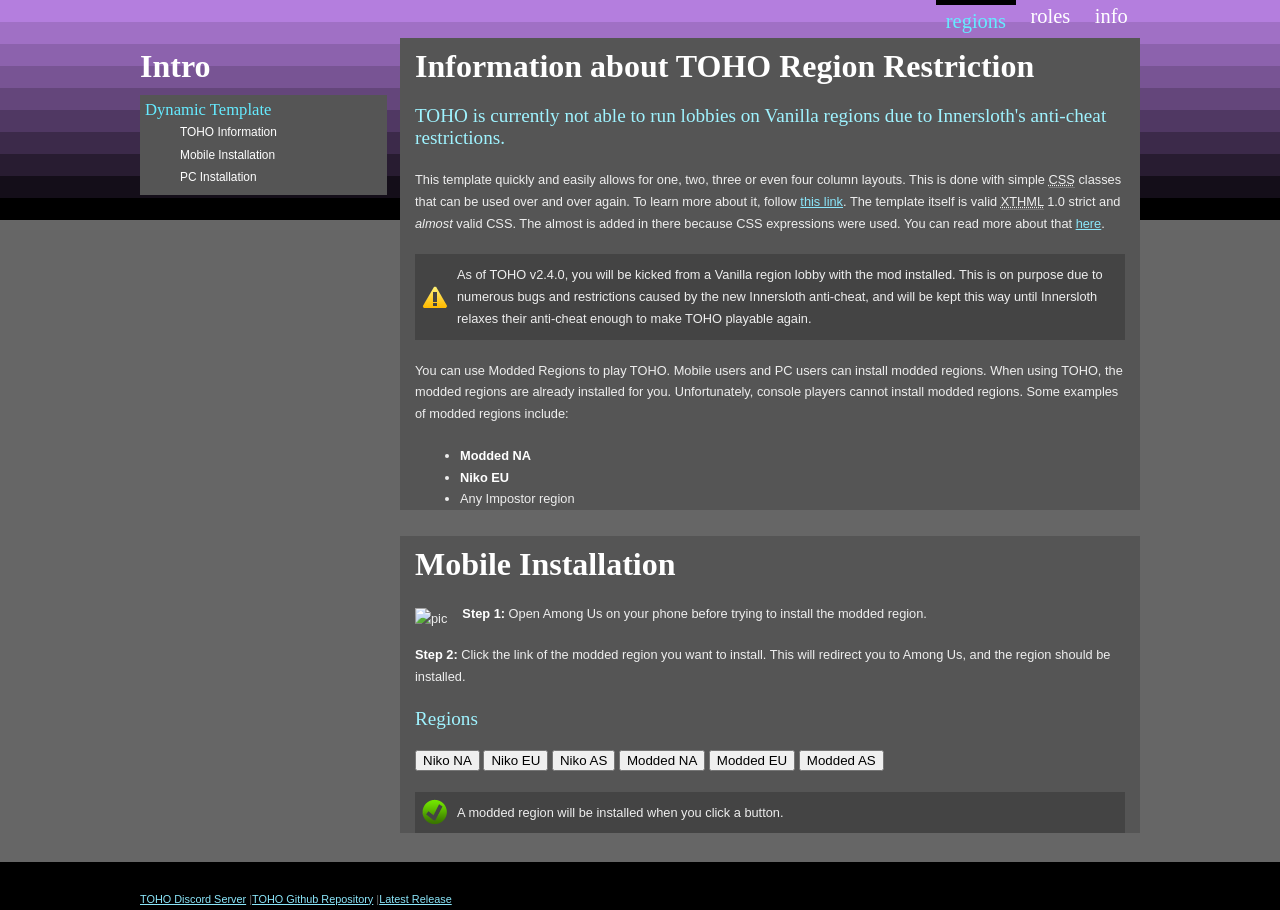
==== index.html @ 46070bb5 "Update index.html" ====
<!--
 ____________________________________________________________
|                                                            |
|    DESIGN + Pat Heard { http://fullahead.org }             |
|      DATE + 2006.03.19                                     |
| COPYRIGHT + Free use if this notice is left in place       |
|____________________________________________________________|

-->

<!DOCTYPE html PUBLIC "-//W3C//DTD XHTML 1.0 Strict//EN"
    "http://www.w3.org/TR/xhtml1/DTD/xhtml1-strict.dtd">

<html xmlns="http://www.w3.org/1999/xhtml" xml:lang="en" lang="en-AU">

<head>


  <title>Town of Host Optimized</title>

  <meta http-equiv="content-type" content="application/xhtml+xml; charset=UTF-8" />
  <meta name="author" content="fullahead.org" />
  <meta name="keywords" content="Open Web Design, OWD, Free Web Template, Lazy Days, Fullahead" />
  <meta name="description" content="A free web template designed by Fullahead.org and hosted on OpenWebDesign.org" />
  <meta name="robots" content="index, follow, noarchive" />
  <meta name="googlebot" content="noarchive" />

  <link rel="stylesheet" type="text/css" href="css/html.css" media="screen, projection, tv " />
  <link rel="stylesheet" type="text/css" href="css/layout.css" media="screen, projection, tv" />
  <link rel="stylesheet" type="text/css" href="css/print.css" media="print" />

</head>


<body>

<!-- CONTENT: Holds all site content except for the footer.  This is what causes the footer to stick to the bottom -->
<div id="content">

  <!-- MAIN MENU: Top horizontal menu of the site.  Use class="here" to turn the current page tab on -->
  <div id="mainMenu">
    <ul class="floatRight">
      <li><a href="index.html" title="Regions" class="here">Regions</a></li>
      <li><a href="help.html" title="Learn roles in TOHO">Roles</a></li>
      <li><a href="tags.html" title="Learn info about TOHO">Info</a></li>
    </ul>
  </div>




  <!-- PAGE CONTENT BEGINS: This is where you would define the columns (number, width and alignment) -->
  <div id="page">


    <!-- 25 percent width column, aligned to the left -->
    <div class="width25 floatLeft leftColumn">

      <h1>Intro</h1>

      <ul class="sideMenu">
        <li class="here">
          Dynamic Template
          <ul>
            <li><a href="#information" title="Jump to section">TOHO Information</a></li>
            <li><a href="#mobile" title="Jump to section">Mobile Installation</a></li>
            <li><a href="#computer" title="Jump to section">PC Installation</a></li>
          </ul>
        </li>
      </ul>

    </div>




    <!-- 75 percent width column, aligned to the right -->
    <div class="width75 floatRight">


      <!-- Gives the gradient block -->
      <div class="gradient">

        <a name="information"></a>

        <h1>Information about TOHO Region Restriction</h1>
        <h2>TOHO is currently not able to run lobbies on Vanilla regions due to Innersloth's anti-cheat restrictions.</h2>

        <p>
          This template quickly and easily allows for one, two, three or even four column layouts.  This is done with simple <acronym title="Cascading Style Sheet">CSS</acronym> classes that can be used over and over again.  To learn more about it, follow <a href="help.html" title="View help">this link</a>.  The template itself is valid <acronym title="eXtensible Hypertext Markup Language">XTHML</acronym> 1.0 strict and <i>almost</i> valid CSS.  The almost is added in there because CSS expressions were used.  You can read more about that <a href="#expressions" title="Read about CSS expressions">here</a>.
        </p>

        <blockquote class="exclamation">
          <p>
            As of TOHO v2.4.0, you will be kicked from a Vanilla region lobby with the mod installed. This is on purpose due to numerous bugs and restrictions caused by the new Innersloth anti-cheat, and will be kept this way until Innersloth relaxes their anti-cheat enough to make TOHO playable again.
          </p>
        </blockquote>

        <p>
          You can use Modded Regions to play TOHO. Mobile users and PC users can install modded regions. When using TOHO, the modded regions are already installed for you. Unfortunately, console players cannot install modded regions. Some examples of modded regions include:
        </p>


        <ul>
          <li><b>Modded NA</b></li>
          <li><b>Niko EU</b></li>
          <li>Any Impostor region</li>
        </ul>

      </div>





      <div class="gradient">

        <a name="mobile"></a>

        <h1>Mobile Installation</h1>

        <p>
          <img src="images/TOHOiconstatus.jpg" alt="pic" class="floatLeft"/>
          <b>Step 1: </b>Open Among Us on your phone before trying to install the modded region.
        </p>

        <p>
          <b>Step 2: </b>Click the link of the modded region you want to install. This will redirect you to Among Us, and the region should be installed.
        </p>

        <h2>Regions</h2>
        <p>
		  <button class = "btn btn-outline-success btn-sm" onclick="window.location.href='amongus://init?servername=Niko_NA&serverport=443&serverip=https%3A%2F%2Fau-us.niko233.top&usedtls=false'"> Niko NA </button>
		  <button class = "btn btn-outline-success btn-sm" onclick="window.location.href='amongus://init?servername=Niko_EU&serverport=443&serverip=https%3A%2F%2Fau-eu.niko233.top&usedtls=false'"> Niko EU </button>
		  <button class = "btn btn-outline-success btn-sm" onclick="window.location.href='amongus://init?servername=Niko_AS&serverport=443&serverip=https%3A%2F%2Fau-as.niko233.top&usedtls=false'"> Niko AS </button>
		  <button class = "btn btn-outline-success btn-sm" onclick="window.location.href='amongus://init?servername=Modded_NA&serverport=443&serverip=https%3A%2F%2Faumods.us&usedtls=false'"> Modded NA </button>
		  <button class = "btn btn-outline-success btn-sm" onclick="window.location.href='amongus://init?servername=Modded_EU&serverport=443&serverip=https%3A%2F%2Fau-eu.duikbo.at&usedtls=false'"> Modded EU </button>
		  <button class = "btn btn-outline-success btn-sm" onclick="window.location.href='amongus://init?servername=Modded_AS&serverport=443&serverip=https%3A%2F%2Fau-as.duikbo.at&usedtls=false'"> Modded AS </button>
		</p>

        <blockquote class="go">
          <p>
            A modded region will be installed when you click a button.
          </p>
        </blockquote>

      </div>

    </div>

  </div>

</div>


<!-- FOOTER: Site footer for links, copyright, etc. -->
<div id="footer">

  <div id="width"> <span class="floatLeft"><a href="https://discord.gg/tohoptimized" title="Discord Server">TOHO Discord Server</a> 
    <span class="grey">|</span><a href="https://github.com/Limeau/TownofHost-Optimized" title="Github Repository">TOHO Github Repository</a> 
    <span class="grey">|</span><a href="https://github.com/Limeau/TownofHost-Optimized/releases/latest" title="Release">Latest Release</a> 
    </span> 
  </div>

</div>

</body>

</html>
---- css/html.css ----
/**************************************************************
   AUTHOR:  Pat Heard (fullahead.org)
   DATE:    2006.03.19
   PURPOSE: Styles the html elements
 **************************************************************/

html {
  height: 100%;
}

body {
  height: 100%;

  margin: 0;
  padding: 0;
  text-align: center;

  font: 400 0.8em verdana, arial, sans-serif;
  line-height: 170%;

  background: #666 url(../images/bg/header.jpg) repeat-x top left;
  color: #EEE;
}

h1 {   
  clear: both;
  font: 700 2.5em "trebuchet ms", serif;
  color: #FFF;
}

h2 {
  font: 400 1.5em "trebuchet ms", serif;
  color: #9FF3FF;
}

h2 a {
  color: #29E3FF;
}

h2 a:hover {
  color: #FFF;
}

h3 {
  font: 400 1.3em "trebuchet ms", serif;
  color: #F8D766;
}

h4 {
  font: 700 1.2em "trebuchet ms", serif;
  color: #F39F01;
}

h5 {
  font: 700 1.1em "trebuchet ms", serif;
  color: #F17400;
}

h6 {
  font: 700 1em "trebuchet ms", serif;
  color: #FF4B33;
}


h1, h2, h3, h4, h5, h6, p, dl {
  margin: 0;
  padding: 10px 15px;
}

/* Done so the leftmost column aligns properly with the header.
   If the leftmost column has class gradient applied to it, 
   this class isn't required. */
.leftColumn h1,
.leftColumn h2, 
.leftColumn h3,
.leftColumn h4,
.leftColumn h5,
.leftColumn h6,
.leftColumn p,
.leftColumn dl {
  padding-left: 0;
}

a {
  color: #8BE6FA;
}

/* Uncomment this if you would like a visited link style 
a:visited {
  text-decoration: line-through;
} */

a:hover {
  color: #FFF;
}

b {
  color: #FFF;
}

ol, ul {
  margin: 10px 30px;
  padding: 0 30px;
}

ol {
  color: #FC0;
}

ol span {
  color: #EEE;
}

ul {
  list-style-image: url(../images/bg/bullet.gif);
}

del {
  color: #AAA;
}

code {
  margin: 10px 15px;
  padding: 10px;
  display: block;
  overflow: auto;
  
  font: 400 1em courier, monospace;
  line-height: 120%;
  white-space: pre;
  
  background: #444;
}

.leftColumn code {
  margin-left: 0;
}

acronym {
  cursor: help;
  border-bottom: 1px solid #777;
}

dt {
  font-weight: bold;
  color: #FFB323;
}

dd {
  margin-left: 0;
  padding-left: 45px; 
}




/**************************************************************
   Form Elements
 **************************************************************/

label {
  display: block;
}

input,
textarea,
select {
  padding: 2px;
  font: 400 1em verdana, sans-serif;
  color: #444;
  background: #EEE;
  border: 1px solid #444;
}

input:focus,
input:hover,
textarea:focus,
textarea:hover,
select:focus,
select:hover {
  color: #000;
  background: #E4F7FA;
  border: 1px solid #00DFFF;
}

input.button {
  padding: 2px 5px;

  font: 400 1.1em "trebuchet ms", serif;

  color: #555;
  background: #9FF3FF;
  border-width: 1px;
  border-style: solid;
  border-color: #FFF #00DFFF #00DFFF #FFF;
}





/**************************************************************
   Blockquote and included icons
 **************************************************************/

blockquote {
  margin: 10px 15px;
  padding-left: 27px;
  
  background-color: #444;  
  background-image: url(../images/icons/quote.gif);
  background-repeat: no-repeat;
  background-position: 5px 50%;  
}

blockquote.exclamation {
  background-image: url(../images/icons/exclamation.gif);
}

blockquote.stop {
  background-image: url(../images/icons/stop.gif);
}

blockquote.go {
  background-image: url(../images/icons/go.gif);
}





/**************************************************************
   Images
 **************************************************************/

img.floatRight {
  margin: 5px 0px 10px 15px;  
}

img.floatLeft {
  margin: 5px 15px 10px 0px;
}

a img {  
  border: 2px solid #8BE6FA;
}

a:hover img {  
  /* Fixes IE bug - IE doesn't correctly apply the style on a:hover so need to mask it */
  border: 2px solid #FFF !important;
  border: 2px solid #8BE6FA;
}
---- css/layout.css ----
/**************************************************************
   AUTHOR:  Pat Heard (fullahead.org)
   DATE:    2006.03.19
   PURPOSE: Controls the layout of the site and styles
            the menus
 **************************************************************/



/**************************************************************
   #content: Sets the width of the site.  Make changes here
             to convert to a fixed width site.
 **************************************************************/

#content {  
  height: 100%;
  min-height: 100%;

  text-align: left;
}

#content,
#width {
  /* max-width hack for IE since it doesn't understand the valid css property */
  width: expression(document.body.clientWidth > 1000 ? "1000px" : "94%");  
  max-width: 1000px;
  margin: 0 auto;
}

#content[id],
#width[id] {
  width: 94%;
  height: auto;
}



/**************************************************************
   #mainMenu: The top level site menu
 **************************************************************/

#mainMenu { 
  float: left;
  width: 100%;
  clear: both;  
}

#mainMenu ul {
  margin: 0;
  padding: 0;
}

#mainMenu li {
  display: inline;
  list-style: none;
  margin: 0;
  padding: 0;
}

#mainMenu li a {
  float: left;
  margin: 0 2px;
  padding: 5px 0.5em;

  font: 400 1.6em "trebuchet ms", serif;
  text-decoration: none;
  text-transform: lowercase;
  color: #FFF;
}

#mainMenu li a:hover,
#mainMenu li a.here {
  color: #65EBFF;
  border-top: 5px solid #000;
}

#mainMenu li a.last {
  margin-right: 0;
}




/**************************************************************
   .sideMenu: The side bar menu
 **************************************************************/

ul.sideMenu {
  margin: 0;
  padding: 0;
}

.sideMenu li {
  display: inline;
  
  /* Needed since IE fails when you give it list-style: none; */  
  list-style-image: url(foo.gif);
  font: 400 1.3em "trebuchet ms", serif;
}

.sideMenu li a {
  display: block;
  margin: 0.2em 0;
  padding: 3px 5px;    
  
  text-decoration: none;
  color: #FFF;
} 

.sideMenu li a:hover {
  color: #65EBFF;
  background: #5F5F5F;
}

/* Active menu item */
.sideMenu li.here {
  display: block;  
  padding: 5px;
  color: #65EBFF;
  background: #555;
}

/* Submenu of active menu item */
.sideMenu li.here ul {
  margin: 0;
  padding: 0;
}

.sideMenu li.here ul li a {
  padding-left: 35px;
  font: 400 0.55em verdana, arial, sans-serif; 
  color: #FFF;  
  background: url(../images/bg/bullet.gif) no-repeat 10px 0px;
}

.sideMenu li.here ul li a:hover {
  color: #9FF3FF;
  background: #5F5F5F url(../images/bg/bullet.gif) no-repeat 10px 0px;
}



/**************************************************************
   #page: Holds the main page content.
 **************************************************************/

#page {
  float: left;
  width: 100%;
  clear: both;
  
  padding-bottom: 4em;
}




/**************************************************************
   #footer: The page footer - will stick to the bottom if not
            enough content.
 **************************************************************/

#footer {
  float: left;
  width: 100%;
  clear: both;
  
  margin-top: -3.8em;
  background: #000 url(../images/bg/footer.jpg) repeat-x top left;
}

/* Sets the width of the footer content */
#footer #width {
  position: relative;
  z-index: 3;
  font-size: 0.85em;
  padding-top: 27px;
}



/**************************************************************
   Width classes used by the site columns
 **************************************************************/

.width100 {
  width: 100%;
}

.width75 {
  width: 74%;
}

.width50 {
  width: 49.7%;
}

.width33 {
  width: 32.7%;
}

.width25 {
  width: 24.7%;
}



/**************************************************************
   Alignment classes
 **************************************************************/

.floatLeft {
  float: left;
}

.floatRight {
  float: right;
}

.alignLeft {
  text-align: left;
}

.alignRight {
  text-align: right;
}



/**************************************************************
   Generic display classes
 **************************************************************/

.clear {
  clear: both;
}

.block {
  display: block;
}

.small {
  font-size: 0.8em;
}

.green {
  color: #A1FF45;
}

.red {
  color: #EA1B00;
}

.grey {
  color: #666;
}

.grey a {
  color: #999;
}

.grey a:hover {
  color: #EEE;
}

.gradient {
  margin-bottom: 2em;
  background: #555 url(../images/bg/gradient.jpg) repeat-x bottom left; 
}
---- css/print.css ----
/**************************************************************
   AUTHOR:  Pat Heard (fullahead.org)
   DATE:    2006.03.19
   PURPOSE: Styles the page for print.  Techniques adopted from
            http://www.alistapart.com/articles/goingtoprint/
 **************************************************************/

body {
  font: 400 12pt verdana, arial, sans-serif;
  color: #000;
  background: #FFF;
}

h1 {
  margin-top: 30px;
  font-size: 18pt;
  border-bottom: 1px solid #999;
}

h2 {
  font-size: 16pt;
}

h3 {
  font-size: 14pt;
}

h4, h5, h6 {
  font-size: 12pt;
}

acronym {
  border: 0;
}

a {
  color: #00F;
}

/* Prints the URL after a link in CSS2 supporting browsers */
a:link:after, 
a:visited:after {
   content: " (" attr(href) ") ";
   font-size: 90%;
}


/* Don't display these elements since they're not useful on paper */
#header,
#mainMenu,
.sideMenu,
#footer {
  display: none;
}

#content {
  width: auto;
  margin: 0 8%;
  padding: 0;
}
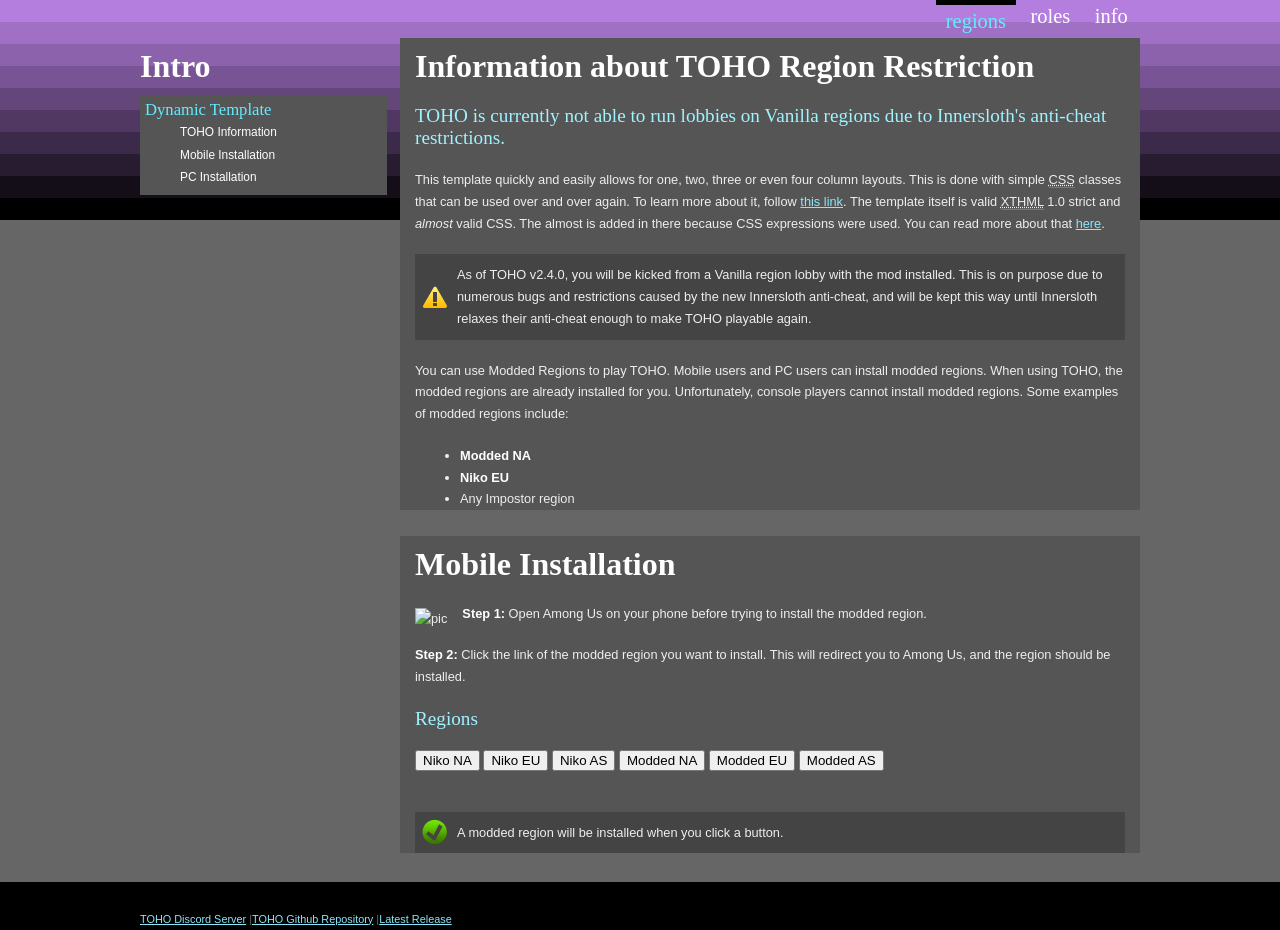
==== commit 512dda12: "Update index.html" ====
--- a/index.html
+++ b/index.html
@@ -138,6 +138,10 @@
 		  <button class = "btn btn-outline-success btn-sm" onclick="window.location.href='amongus://init?servername=Modded_AS&serverport=443&serverip=https%3A%2F%2Fau-as.duikbo.at&usedtls=false'"> Modded AS </button>
 		</p>
 
+
+        <p></p>
+		  
+		  
         <blockquote class="go">
           <p>
             A modded region will be installed when you click a button.
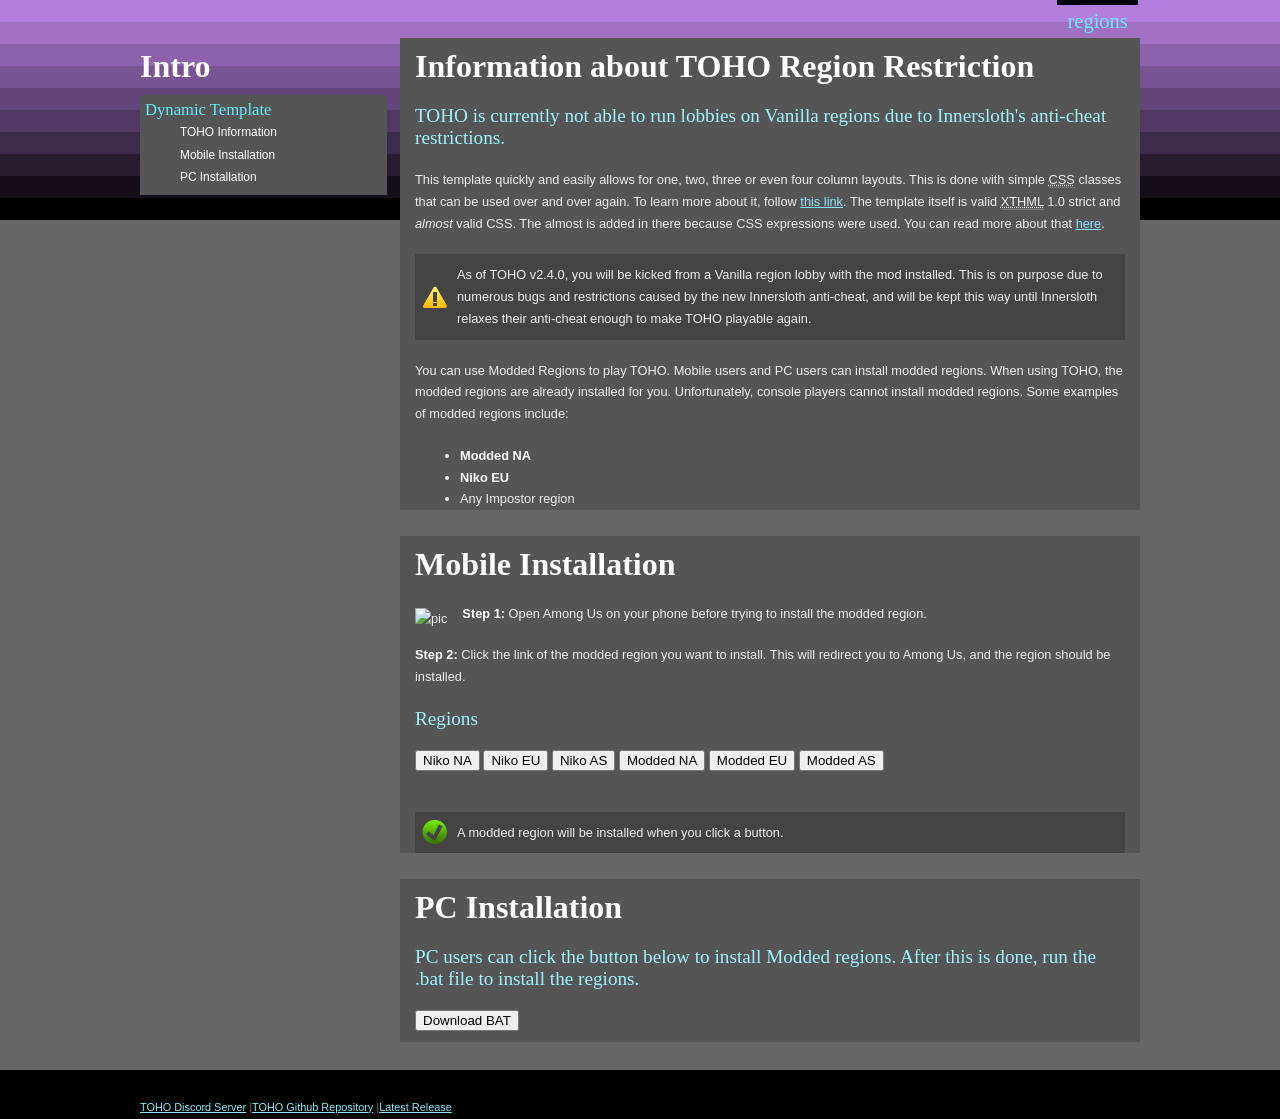
==== commit acd0ed97: "Update index.html" ====
--- a/index.html
+++ b/index.html
@@ -41,8 +41,6 @@
   <div id="mainMenu">
     <ul class="floatRight">
       <li><a href="index.html" title="Regions" class="here">Regions</a></li>
-      <li><a href="help.html" title="Learn roles in TOHO">Roles</a></li>
-      <li><a href="tags.html" title="Learn info about TOHO">Info</a></li>
     </ul>
   </div>
 
@@ -148,6 +146,24 @@
           </p>
         </blockquote>
 
+      </div>      
+	
+		
+		
+		
+	  <div class="gradient">
+
+        <a name="computer"></a>
+
+        <h1>PC Installation</h1>
+		<h2>PC users can click the button below to install Modded regions. After this is done, run the .bat file to install the regions.</h2>
+
+        <p>
+		  <a href="modded_regions_installer.bat" download="modded_regions_installer">
+			  <button class = "btn btn-outline-success btn-sm"> Download BAT </button>
+		  </a>
+		</p>
+
       </div>
 
     </div>
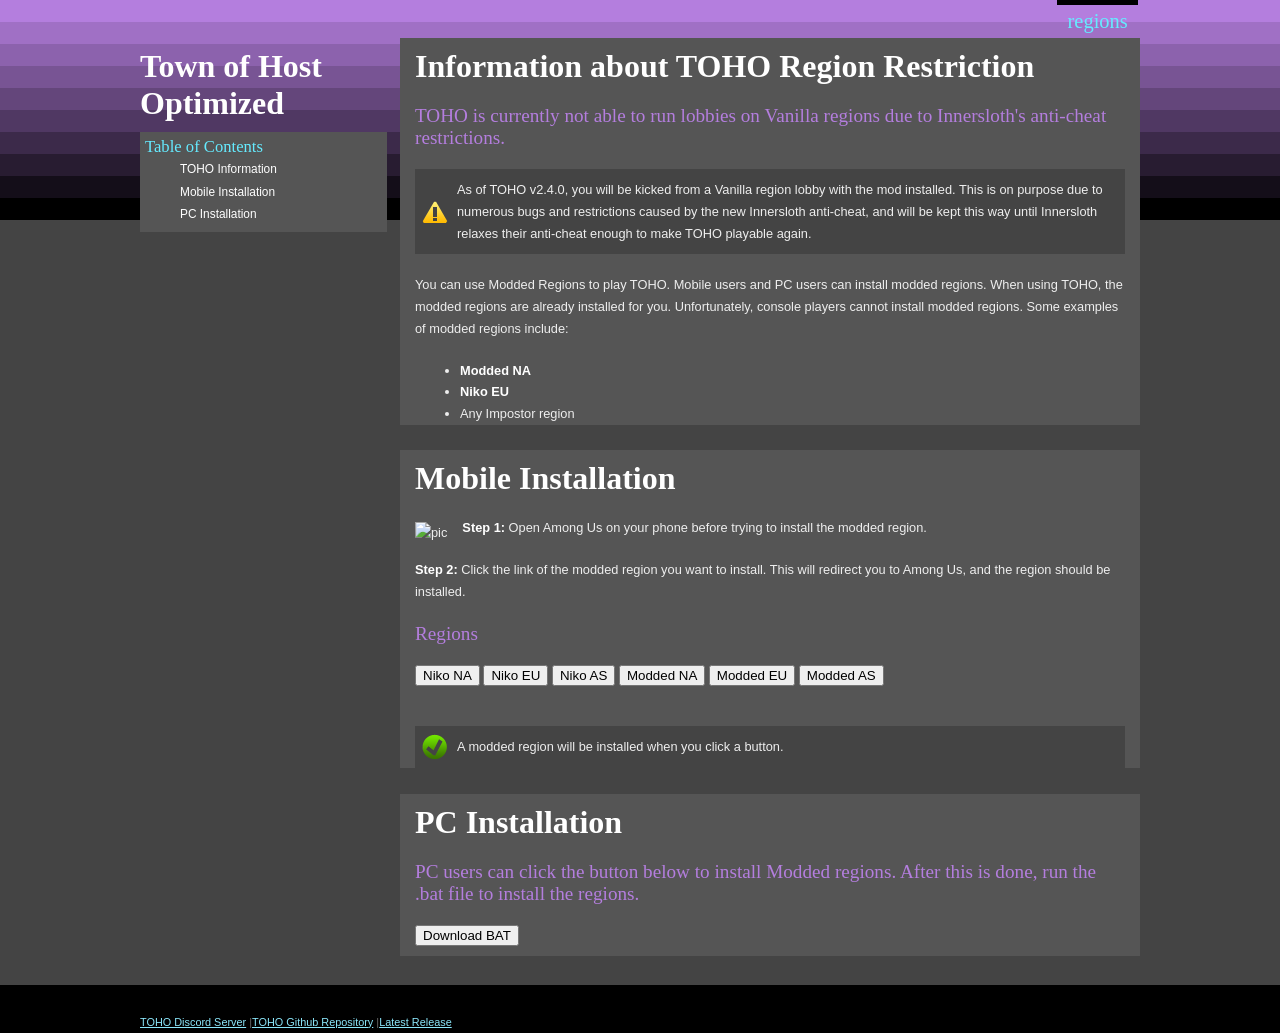
==== commit 44cc11ef: "Update index.html" ====
--- a/index.html
+++ b/index.html
@@ -54,11 +54,11 @@
     <!-- 25 percent width column, aligned to the left -->
     <div class="width25 floatLeft leftColumn">
 
-      <h1>Intro</h1>
+      <h1>Town of Host Optimized</h1>
 
       <ul class="sideMenu">
         <li class="here">
-          Dynamic Template
+          Table of Contents
           <ul>
             <li><a href="#information" title="Jump to section">TOHO Information</a></li>
             <li><a href="#mobile" title="Jump to section">Mobile Installation</a></li>
@@ -83,10 +83,6 @@
 
         <h1>Information about TOHO Region Restriction</h1>
         <h2>TOHO is currently not able to run lobbies on Vanilla regions due to Innersloth's anti-cheat restrictions.</h2>
-
-        <p>
-          This template quickly and easily allows for one, two, three or even four column layouts.  This is done with simple <acronym title="Cascading Style Sheet">CSS</acronym> classes that can be used over and over again.  To learn more about it, follow <a href="help.html" title="View help">this link</a>.  The template itself is valid <acronym title="eXtensible Hypertext Markup Language">XTHML</acronym> 1.0 strict and <i>almost</i> valid CSS.  The almost is added in there because CSS expressions were used.  You can read more about that <a href="#expressions" title="Read about CSS expressions">here</a>.
-        </p>
 
         <blockquote class="exclamation">
           <p>
@@ -159,7 +155,7 @@
 		<h2>PC users can click the button below to install Modded regions. After this is done, run the .bat file to install the regions.</h2>
 
         <p>
-		  <a href="modded_regions_installer.bat" download="modded_regions_installer">
+		  <a href="modded_regions_installer.bat" download="modded_regions_installer.bat">
 			  <button class = "btn btn-outline-success btn-sm"> Download BAT </button>
 		  </a>
 		</p>
--- a/css/html.css
+++ b/css/html.css
@@ -18,7 +18,7 @@
   font: 400 0.8em verdana, arial, sans-serif;
   line-height: 170%;
 
-  background: #666 url(../images/bg/header.jpg) repeat-x top left;
+  background: #444 url(../images/bg/header.jpg) repeat-x top left;
   color: #EEE;
 }
 
@@ -30,7 +30,7 @@
 
 h2 {
   font: 400 1.5em "trebuchet ms", serif;
-  color: #9FF3FF;
+  color: #B47EDE;
 }
 
 h2 a {
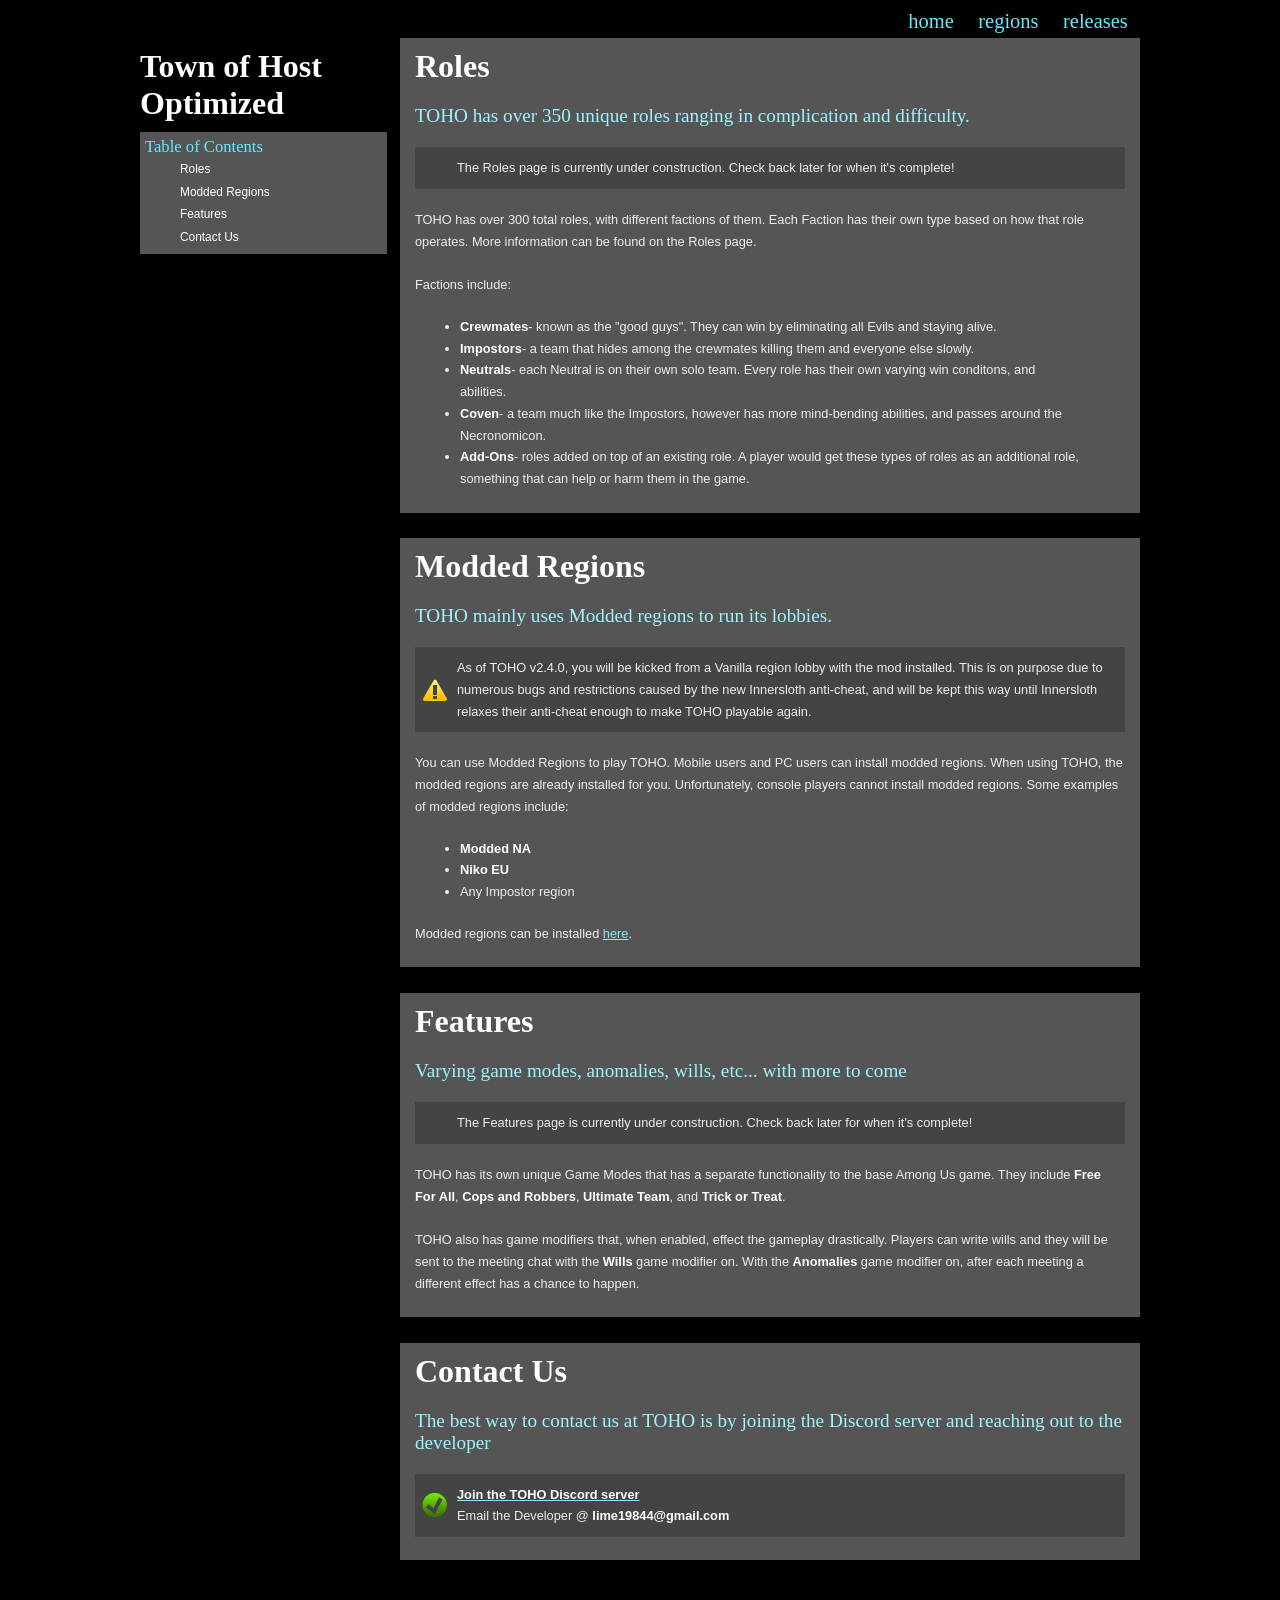
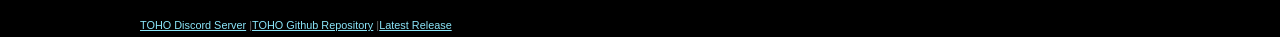
==== commit 40d07b2e: "Update index.html" ====
--- a/index.html
+++ b/index.html
@@ -18,10 +18,13 @@
 
   <title>Town of Host Optimized</title>
 
+  <meta property="og:description" content="The official Town of Host Optimized web page" />
+  <meta property="og:title" content="Town of Host Optimized" />
+	
   <meta http-equiv="content-type" content="application/xhtml+xml; charset=UTF-8" />
-  <meta name="author" content="fullahead.org" />
-  <meta name="keywords" content="Open Web Design, OWD, Free Web Template, Lazy Days, Fullahead" />
-  <meta name="description" content="A free web template designed by Fullahead.org and hosted on OpenWebDesign.org" />
+  <meta name="author" content="Limeau" />
+  <meta name="keywords" content="TOHO, Modded Among Us, Among Us, Town Of Host Optimized" />
+  <meta name="description" content="The official Town of Host Optimized web page" />
   <meta name="robots" content="index, follow, noarchive" />
   <meta name="googlebot" content="noarchive" />
 
@@ -29,6 +32,28 @@
   <link rel="stylesheet" type="text/css" href="css/layout.css" media="screen, projection, tv" />
   <link rel="stylesheet" type="text/css" href="css/print.css" media="print" />
 
+
+  <style>
+
+      html, body 
+	  {
+        height: 100%;
+        margin: 0;
+      }
+
+      body
+	  {
+        width: 100%;
+        min-height: 100%;
+        background-image: url("../images/bgb.jpg");
+        background-repeat: no-repeat;
+        background-position: center;
+        background-size: cover;
+        background-attachment: fixed;
+      }
+
+  </style>
+	
 </head>
 
 
@@ -40,7 +65,9 @@
   <!-- MAIN MENU: Top horizontal menu of the site.  Use class="here" to turn the current page tab on -->
   <div id="mainMenu">
     <ul class="floatRight">
-      <li><a href="index.html" title="Regions" class="here">Regions</a></li>
+      <li><a href="index.html" title="Home" class="here">Home</a></li>
+      <li><a href="regions.html" title="Regions" class="here">Regions</a></li>
+	  <li><a href="releases.html" title="Releases" class="here">Releases</a></li>
     </ul>
   </div>
 
@@ -51,7 +78,7 @@
   <div id="page">
 
 
-    <!-- 25 percent width column, aligned to the left -->
+<!-- 25 percent width column, aligned to the left -->
     <div class="width25 floatLeft leftColumn">
 
       <h1>Town of Host Optimized</h1>
@@ -60,17 +87,16 @@
         <li class="here">
           Table of Contents
           <ul>
-            <li><a href="#information" title="Jump to section">TOHO Information</a></li>
-            <li><a href="#mobile" title="Jump to section">Mobile Installation</a></li>
-            <li><a href="#computer" title="Jump to section">PC Installation</a></li>
+            <li><a href="#roles" title="Jump to section">Roles</a></li>
+            <li><a href="#regions" title="Jump to section">Modded Regions</a></li>
+            <li><a href="#features" title="Jump to section">Features</a></li>
+            <li><a href="#contact" title="Jump to section">Contact Us</a></li>
           </ul>
         </li>
       </ul>
 
     </div>
-
-
-
+	  
 
     <!-- 75 percent width column, aligned to the right -->
     <div class="width75 floatRight">
@@ -79,10 +105,41 @@
       <!-- Gives the gradient block -->
       <div class="gradient">
 
-        <a name="information"></a>
-
-        <h1>Information about TOHO Region Restriction</h1>
-        <h2>TOHO is currently not able to run lobbies on Vanilla regions due to Innersloth's anti-cheat restrictions.</h2>
+        <a name="roles"></a>
+
+        <h1>Roles</h1>
+        <h2>TOHO has over 350 unique roles ranging in complication and difficulty.</h2>
+
+        <blockquote class="construction">
+          <p>
+            The Roles page is currently under construction. Check back later for when it's complete!
+          </p>
+        </blockquote>
+
+        <p>
+          TOHO has over 300 total roles, with different factions of them. Each Faction has their own type based on how that role operates. More information can be found on the Roles page.<br><br>Factions include:
+        </p>
+
+
+        <ul>
+          <li><b>Crewmates</b>- known as the "good guys". They can win by eliminating all Evils and staying alive.</li>
+          <li><b>Impostors</b>- a team that hides among the crewmates killing them and everyone else slowly.</li>
+          <li><b>Neutrals</b>- each Neutral is on their own solo team. Every role has their own varying win conditons, and abilities.</li>
+          <li><b>Coven</b>- a team much like the Impostors, however has more mind-bending abilities, and passes around the Necronomicon.</li>
+          <li><b>Add-Ons</b>- roles added on top of an existing role. A player would get these types of roles as an additional role, something that can help or harm them in the game.</li>
+        </ul>
+
+      </div>
+
+
+
+		
+	  <div class="gradient">
+
+        <a name="regions"></a>
+
+        <h1>Modded Regions</h1>
+        <h2>TOHO mainly uses Modded regions to run its lobbies.</h2>
 
         <blockquote class="exclamation">
           <p>
@@ -101,64 +158,48 @@
           <li>Any Impostor region</li>
         </ul>
 
-      </div>
-
-
-
-
-
+        <p>
+		  Modded regions can be installed <a href="https://limeau.github.io/regions.html" title="Regions tab">here</a>.
+		</p>		  
+
+      </div>
+
+
+      <!-- Gives the gradient block -->
       <div class="gradient">
 
-        <a name="mobile"></a>
-
-        <h1>Mobile Installation</h1>
-
-        <p>
-          <img src="images/TOHOiconstatus.jpg" alt="pic" class="floatLeft"/>
-          <b>Step 1: </b>Open Among Us on your phone before trying to install the modded region.
+        <a name="features"></a>
+
+        <h1>Features</h1>
+        <h2>Varying game modes, anomalies, wills, etc... with more to come</h2>
+
+        <blockquote class="construction">
+          <p>
+            The Features page is currently under construction. Check back later for when it's complete!
+          </p>
+        </blockquote>
+
+        <p>
+          TOHO has its own unique Game Modes that has a separate functionality to the base Among Us game. They include <b>Free For All</b>, <b>Cops and Robbers</b>, <b>Ultimate Team</b>, and <b>Trick or Treat</b>.<br><br>TOHO also has game modifiers that, when enabled, effect the gameplay drastically. Players can write wills and they will be sent to the meeting chat with the <b>Wills</b> game modifier on. With the <b>Anomalies</b> game modifier on, after each meeting a different effect has a chance to happen. 
         </p>
 
-        <p>
-          <b>Step 2: </b>Click the link of the modded region you want to install. This will redirect you to Among Us, and the region should be installed.
-        </p>
-
-        <h2>Regions</h2>
-        <p>
-		  <button class = "btn btn-outline-success btn-sm" onclick="window.location.href='amongus://init?servername=Niko_NA&serverport=443&serverip=https%3A%2F%2Fau-us.niko233.top&usedtls=false'"> Niko NA </button>
-		  <button class = "btn btn-outline-success btn-sm" onclick="window.location.href='amongus://init?servername=Niko_EU&serverport=443&serverip=https%3A%2F%2Fau-eu.niko233.top&usedtls=false'"> Niko EU </button>
-		  <button class = "btn btn-outline-success btn-sm" onclick="window.location.href='amongus://init?servername=Niko_AS&serverport=443&serverip=https%3A%2F%2Fau-as.niko233.top&usedtls=false'"> Niko AS </button>
-		  <button class = "btn btn-outline-success btn-sm" onclick="window.location.href='amongus://init?servername=Modded_NA&serverport=443&serverip=https%3A%2F%2Faumods.us&usedtls=false'"> Modded NA </button>
-		  <button class = "btn btn-outline-success btn-sm" onclick="window.location.href='amongus://init?servername=Modded_EU&serverport=443&serverip=https%3A%2F%2Fau-eu.duikbo.at&usedtls=false'"> Modded EU </button>
-		  <button class = "btn btn-outline-success btn-sm" onclick="window.location.href='amongus://init?servername=Modded_AS&serverport=443&serverip=https%3A%2F%2Fau-as.duikbo.at&usedtls=false'"> Modded AS </button>
-		</p>
-
-
-        <p></p>
-		  
-		  
-        <blockquote class="go">
-          <p>
-            A modded region will be installed when you click a button.
-          </p>
-        </blockquote>
-
-      </div>      
-	
-		
-		
+      </div>
+
+
+
 		
 	  <div class="gradient">
 
-        <a name="computer"></a>
-
-        <h1>PC Installation</h1>
-		<h2>PC users can click the button below to install Modded regions. After this is done, run the .bat file to install the regions.</h2>
-
-        <p>
-		  <a href="modded_regions_installer.bat" download="modded_regions_installer.bat">
-			  <button class = "btn btn-outline-success btn-sm"> Download BAT </button>
-		  </a>
-		</p>
+        <a name="contact"></a>
+
+        <h1>Contact Us</h1>
+        <h2>The best way to contact us at TOHO is by joining the Discord server and reaching out to the developer</h2>
+
+        <blockquote class="go">
+          <p>
+            <a href="https://discord.gg/tohoptimized" title="Discord Server"><b>Join the TOHO Discord server</b></a><br>Email the Developer @ <b>lime19844@gmail.com</b>
+          </p>
+        </blockquote>
 
       </div>
 
--- a/css/html.css
+++ b/css/html.css
@@ -18,7 +18,7 @@
   font: 400 0.8em verdana, arial, sans-serif;
   line-height: 170%;
 
-  background: #444 url(../images/bg/header.jpg) repeat-x top left;
+  background: #000;
   color: #EEE;
 }
 
@@ -30,7 +30,7 @@
 
 h2 {
   font: 400 1.5em "trebuchet ms", serif;
-  color: #B47EDE;
+  color: #9FF3FF;
 }
 
 h2 a {
@@ -129,7 +129,7 @@
   line-height: 120%;
   white-space: pre;
   
-  background: #444;
+  background: #000;
 }
 
 .leftColumn code {
@@ -225,6 +225,10 @@
   background-image: url(../images/icons/go.gif);
 }
 
+blockquote.construction {
+  background-image: url(../images/icons/crane.gif);
+}
+
 
 
 
--- a/css/layout.css
+++ b/css/layout.css
@@ -12,6 +12,13 @@
              to convert to a fixed width site.
  **************************************************************/
 
+#contentcenter {  
+  height: 100%;
+  min-height: 100%;
+
+  text-align: center;
+}
+
 #content {  
   height: 100%;
   min-height: 100%;
@@ -20,6 +27,7 @@
 }
 
 #content,
+#contentcenter,
 #width {
   /* max-width hack for IE since it doesn't understand the valid css property */
   width: expression(document.body.clientWidth > 1000 ? "1000px" : "94%");  
@@ -28,6 +36,7 @@
 }
 
 #content[id],
+#contentcenter[id],
 #width[id] {
   width: 94%;
   height: auto;
@@ -146,6 +155,16 @@
 
 #page {
   float: left;
+  text-align: left
+  width: 100%;
+  clear: both;
+  
+  padding-bottom: 4em;
+}
+
+#pagecenter {
+  float: left;
+  text-align: center;
   width: 100%;
   clear: both;
   
@@ -221,6 +240,10 @@
   text-align: left;
 }
 
+.alignCenter {
+  text-align: center;
+}
+
 .alignRight {
   text-align: right;
 }
@@ -265,10 +288,31 @@
 
 .gradient {
   margin-bottom: 2em;
+  padding-bottom: 1em;
   background: #555 url(../images/bg/gradient.jpg) repeat-x bottom left; 
 }
 
-
-
-
-
+.buttonClass {
+  font-size:10px;
+  width:100px;
+  height:30px;
+  border-width:1px;
+  color:rgba(255, 255, 255, 1);
+  border-color:rgba(144, 19, 254, 1);
+  font-weight:bold;
+  border-top-left-radius:28px;
+  border-top-right-radius:28px;
+  border-bottom-left-radius:28px;
+  border-bottom-right-radius:28px;
+  text-shadow: 1px 1px 0px rgba(41, 8, 70, 1);
+  background:linear-gradient(rgba(144, 19, 254, 1), rgba(76, 5, 138, 1));
+}
+
+.buttonClass:hover {
+  background: linear-gradient(rgba(76, 5, 138, 1), rgba(144, 19, 254, 1));
+}
+
+
+
+
+
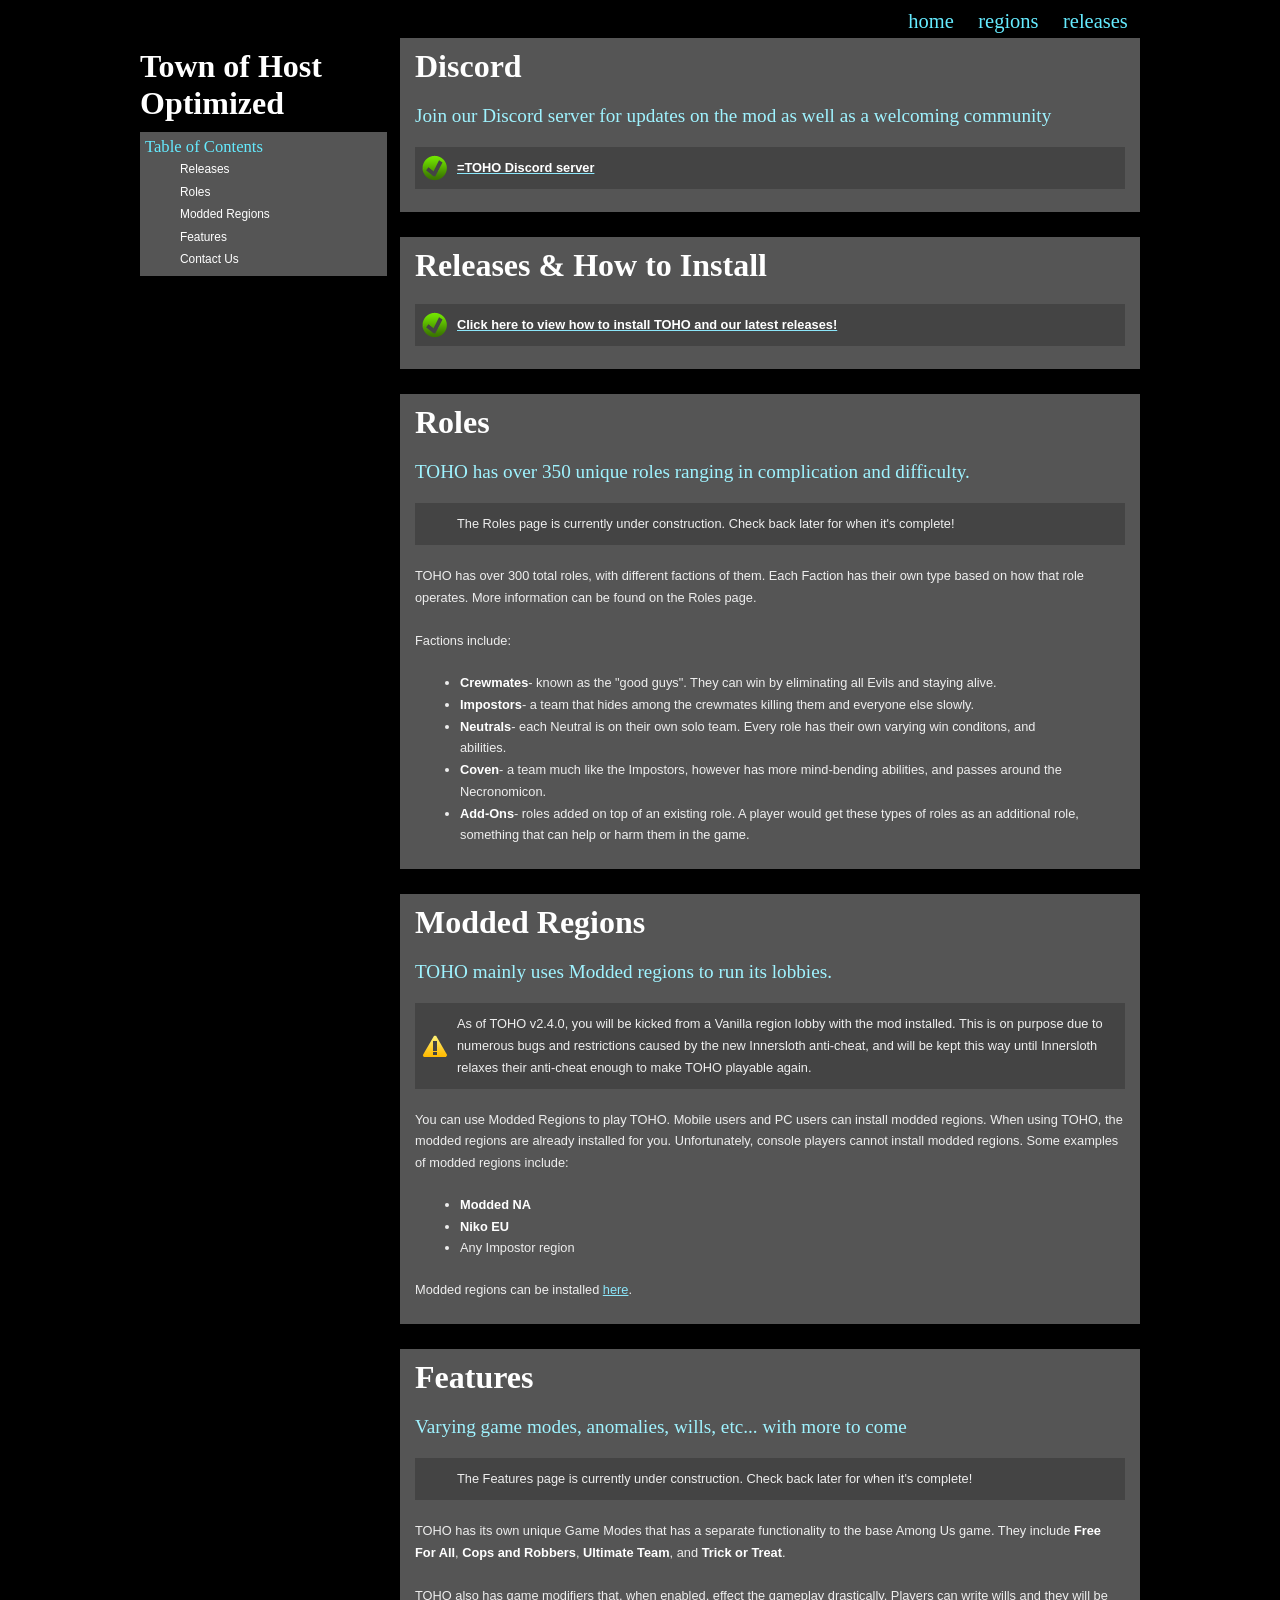
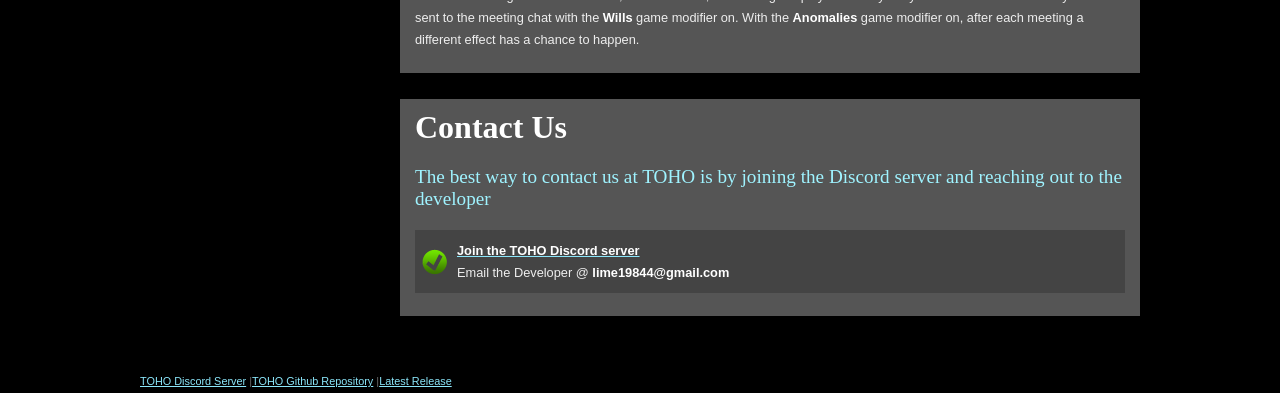
==== commit afe45940: "Update index.html" ====
--- a/index.html
+++ b/index.html
@@ -87,6 +87,7 @@
         <li class="here">
           Table of Contents
           <ul>
+            <li><a href="#releases" title="Jump to section">Releases</a></li>
             <li><a href="#roles" title="Jump to section">Roles</a></li>
             <li><a href="#regions" title="Jump to section">Modded Regions</a></li>
             <li><a href="#features" title="Jump to section">Features</a></li>
@@ -102,6 +103,35 @@
     <div class="width75 floatRight">
 
 
+    <div class="gradient">
+
+        <a name="contact"></a>
+
+        <h1>Discord</h1>
+        <h2>Join our Discord server for updates on the mod as well as a welcoming community</h2>
+
+        <blockquote class="go">
+          <p>
+            <a href="https://discord.gg/tohoptimized" title="Discord Server"><b>=TOHO Discord server</b></a>
+          </p>
+        </blockquote>
+
+      </div>
+		
+      <div class="gradient">
+
+        <a name="releases"></a>
+
+        <h1>Releases & How to Install</h1>
+
+        <blockquote class="go">
+          <p>
+            <a href="https://limeau.github.io/releases.html" title="Releases Tab"><b>Click here to view how to install TOHO and our latest releases!</b></a>
+          </p>
+        </blockquote>
+
+      </div>
+		
       <!-- Gives the gradient block -->
       <div class="gradient">
 
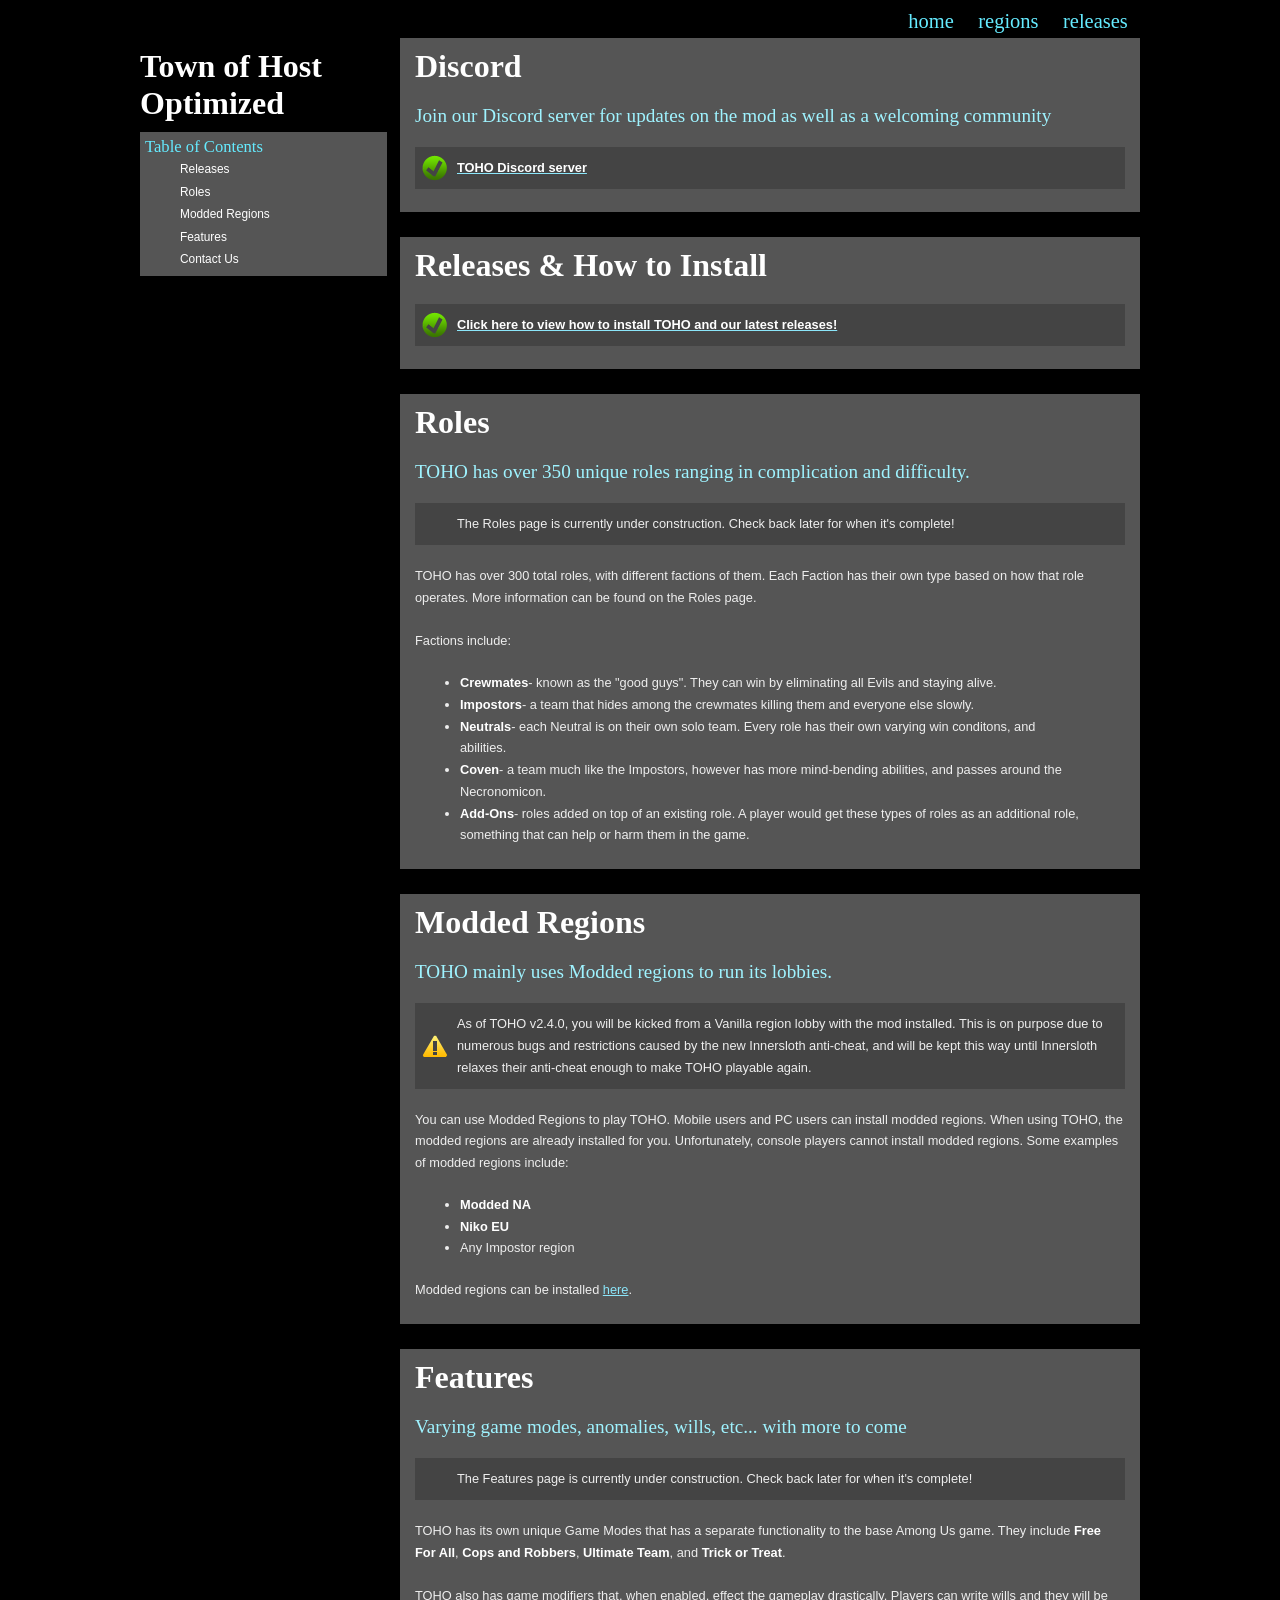
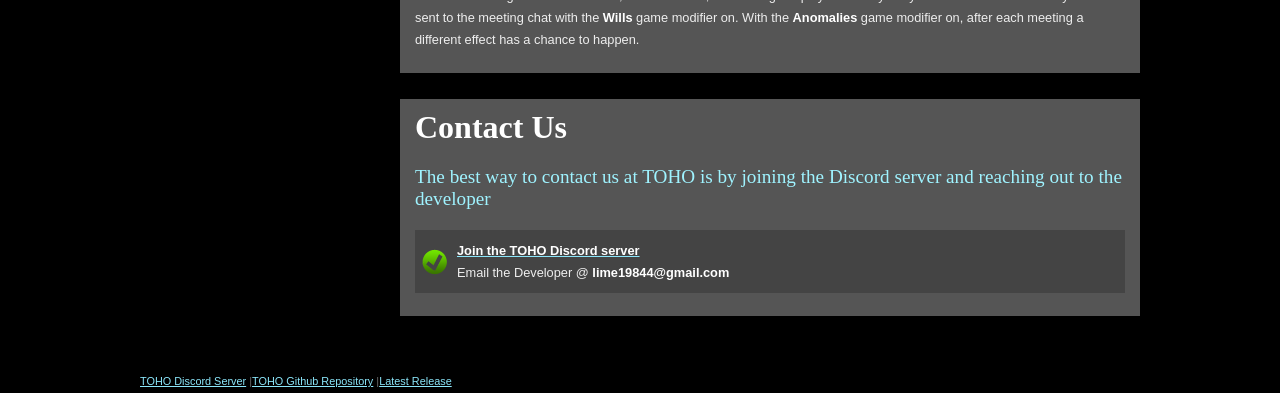
==== commit 9ea9563b: "Update index.html" ====
--- a/index.html
+++ b/index.html
@@ -112,7 +112,7 @@
 
         <blockquote class="go">
           <p>
-            <a href="https://discord.gg/tohoptimized" title="Discord Server"><b>=TOHO Discord server</b></a>
+            <a href="https://discord.gg/tohoptimized" title="Discord Server"><b>TOHO Discord server</b></a>
           </p>
         </blockquote>
 
